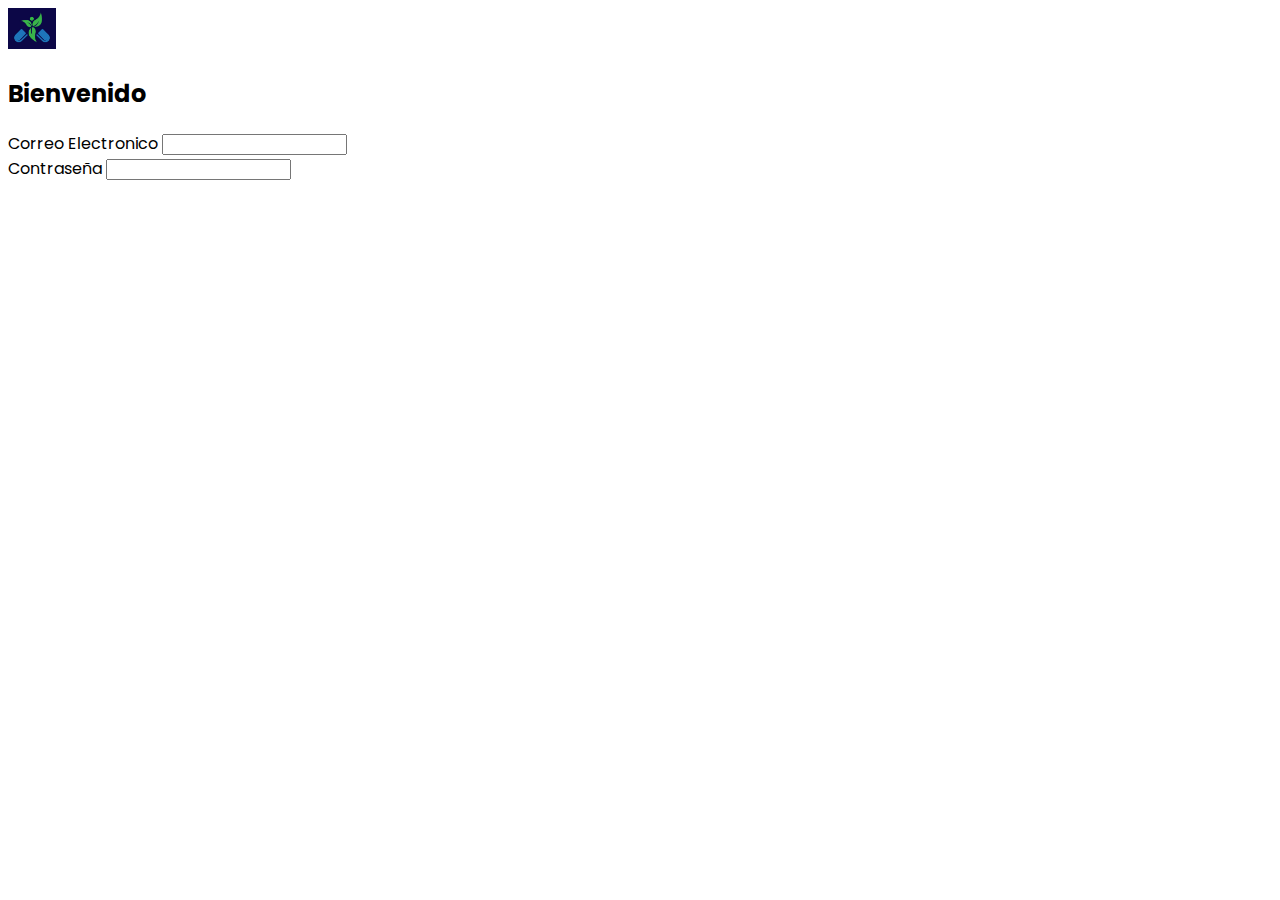
==== login.html @ 7645a0db "Se comenzo a trabajar la segunda columna agregando el logo hasta arriba y un mensaje de bienvenida. " ====
<!DOCTYPE html>
<html lang="en">
<head>
    <meta charset="UTF-8">
    <meta http-equiv="X-UA-Compatible" content="IE=edge">
    <meta name="viewport" content="width=device-width, initial-scale=1.0">
    <title>Inicio de Sesion</title>
    <!-- Link CSS -->
    <link rel="stylesheet" href="css/style.css">
    <!-- Link Bootstrap -->
    <link href="https://cdn.jsdelivr.net/npm/bootstrap@5.1.1/dist/css/bootstrap.min.css" rel="stylesheet" integrity="sha384-F3w7mX95PdgyTmZZMECAngseQB83DfGTowi0iMjiWaeVhAn4FJkqJByhZMI3AhiU" crossorigin="anonymous">
    <!-- Link Fuentes -->
    <link rel="preconnect" href="https://fonts.googleapis.com">
    <link rel="preconnect" href="https://fonts.gstatic.com" crossorigin>
    <link href="https://fonts.googleapis.com/css2?family=Poppins:ital,wght@0,400;0,600;0,700;1,300;1,400&display=swap" rel="stylesheet">
</head>
<body>
    <div class="container">
        <div class="row"> <!--Contenedor principal con una sola fila pero dos columnas-->
            <div class="col"> <!--La primera columna sera simplemente una imagen-->

            </div>
            <div class="col"> <!--La segunda columna seran los formularios y el logo-->
                <div class="text-end">
                    <img src="img/logofarnacia.png" width="48" class="rounded-circle" alt=""> <!--Logo-->
                </div>
                <h2 class="fw-bold text-center py-5">Bienvenido</h2>
                <!--Formularios-->
                <form action="#">
                    <div class="mb-4"> <!--Correo-->
                        <label for="correo" class="form-label">Correo Electronico</label>
                        <input type="correo" class="form-control" name="correo">
                    </div>
                    <div class="mb-4"> <!--Contraseña-->
                        <label for="contrasena" class="form-label">Contraseña</label>
                        <input type="contrasena" class="form-control" name="contrasena">
                    </div>
                </form>
            </div>
        </div>
    </div>


    <!-- Js bootstrap -->
    <script src="https://cdn.jsdelivr.net/npm/bootstrap@5.1.1/dist/js/bootstrap.bundle.min.js" integrity="sha384-/bQdsTh/da6pkI1MST/rWKFNjaCP5gBSY4sEBT38Q/9RBh9AH40zEOg7Hlq2THRZ" crossorigin="anonymous"></script>
    
</body>
</html>
---- css/style.css ----
@import url ('https://fonts.googleapis.com/css2? family = Benne & family = Open + Sans & display = swap');

body{
    font-family: 'Poppins', sans-serif;
}

.navbar .logo{
    width: 100px;
}

section{
    padding-top: 120px;
    padding-bottom: 120px;
}
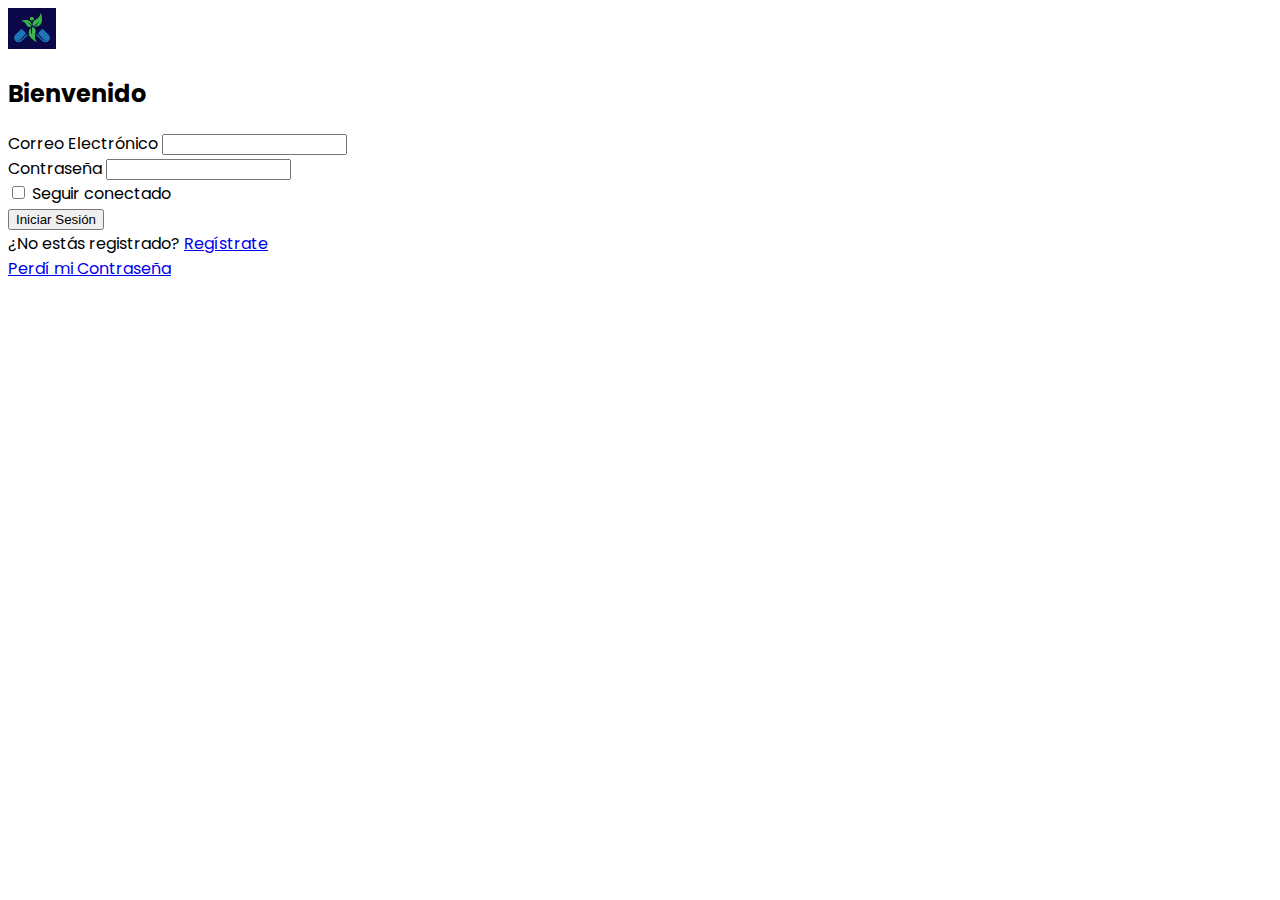
==== commit 0628573c: "Se agrego un checkbox para mantenerse conectado y los tipicos link para registrarse y por si se perd" ====
--- a/login.html
+++ b/login.html
@@ -28,12 +28,23 @@
                 <!--Formularios-->
                 <form action="#">
                     <div class="mb-4"> <!--Correo-->
-                        <label for="correo" class="form-label">Correo Electronico</label>
+                        <label for="correo" class="form-label">Correo Electrónico</label>
                         <input type="correo" class="form-control" name="correo">
                     </div>
                     <div class="mb-4"> <!--Contraseña-->
                         <label for="contrasena" class="form-label">Contraseña</label>
                         <input type="contrasena" class="form-control" name="contrasena">
+                    </div>
+                    <div class="mb-4 form-check"> <!--Mantenerse conectado-->
+                        <input type="checkbox" name="conectado" class="form-check-input">
+                        <label for="conectado" class="form-check-label">Seguir conectado</label>
+                    </div>
+                    <div class="d-grid"> <!--Buton para iniciar-->
+                        <button type="submit" class="btn btn-primary">Iniciar Sesión</button>
+                    </div>
+                    <div class="my-3">
+                        <span>¿No estás registrado? <a href="#">Regístrate</a></span> <br>
+                        <span><a href="#">Perdí mi Contraseña</a></span>
                     </div>
                 </form>
             </div>
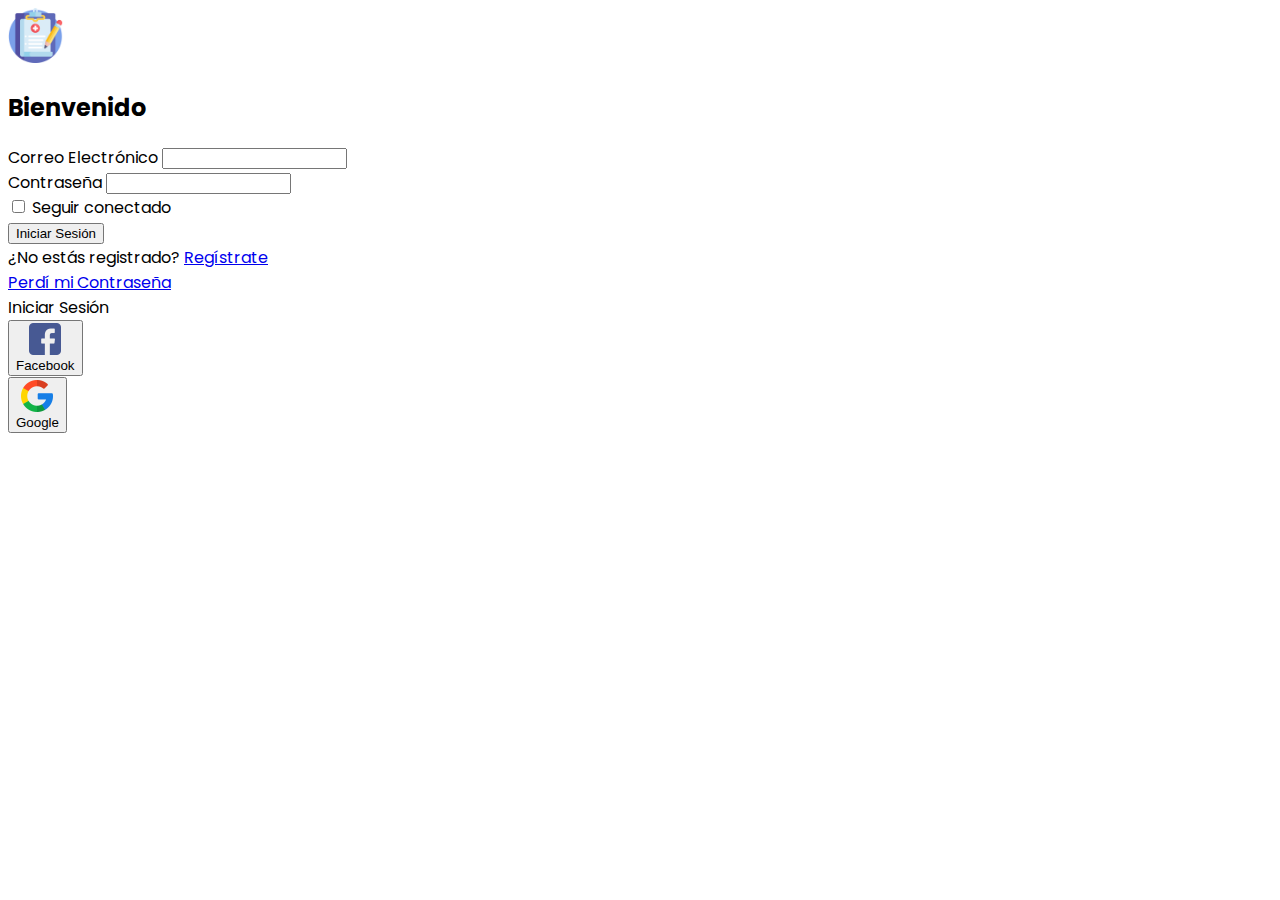
==== commit 133db101: "Se agrego la seccion de redes sociales con dos botones. Ademas de cambiar el logo" ====
--- a/login.html
+++ b/login.html
@@ -22,7 +22,7 @@
             </div>
             <div class="col"> <!--La segunda columna seran los formularios y el logo-->
                 <div class="text-end">
-                    <img src="img/logofarnacia.png" width="48" class="rounded-circle" alt=""> <!--Logo-->
+                    <img src="img/logofarmacia.png" width="55" alt=""> <!--Logo-->
                 </div>
                 <h2 class="fw-bold text-center py-5">Bienvenido</h2>
                 <!--Formularios-->
@@ -47,6 +47,38 @@
                         <span><a href="#">Perdí mi Contraseña</a></span>
                     </div>
                 </form>
+                <!--Redes Sociales-->
+                <div class="container w-100 my-5">
+                    <div class="row text-center">
+                        <div class="col-12">Iniciar Sesión</div>
+                    </div>
+                    <div class="row">
+                        <div class="col">
+                            <button class="btn btn-outline-primary w-100 my-1" >
+                                <div class="row align-items-center">
+                                    <div class="col-2">
+                                        <img src="img/facebook.png" width="32" alt="">
+                                    </div>
+                                    <div class="col-10 text-center">
+                                        Facebook
+                                    </div>
+                                </div>
+                            </button>
+                        </div>
+                        <div class="col">
+                            <button class="btn btn-outline-danger w-100 my-1" >
+                                <div class="row align-items-center">
+                                    <div class="col-2">
+                                        <img src="img/google.png" width="32" alt="">
+                                    </div>
+                                    <div class="col-10 text-center">
+                                        Google
+                                    </div>
+                                </div>
+                            </button>
+                        </div>
+                    </div>
+                </div>
             </div>
         </div>
     </div>
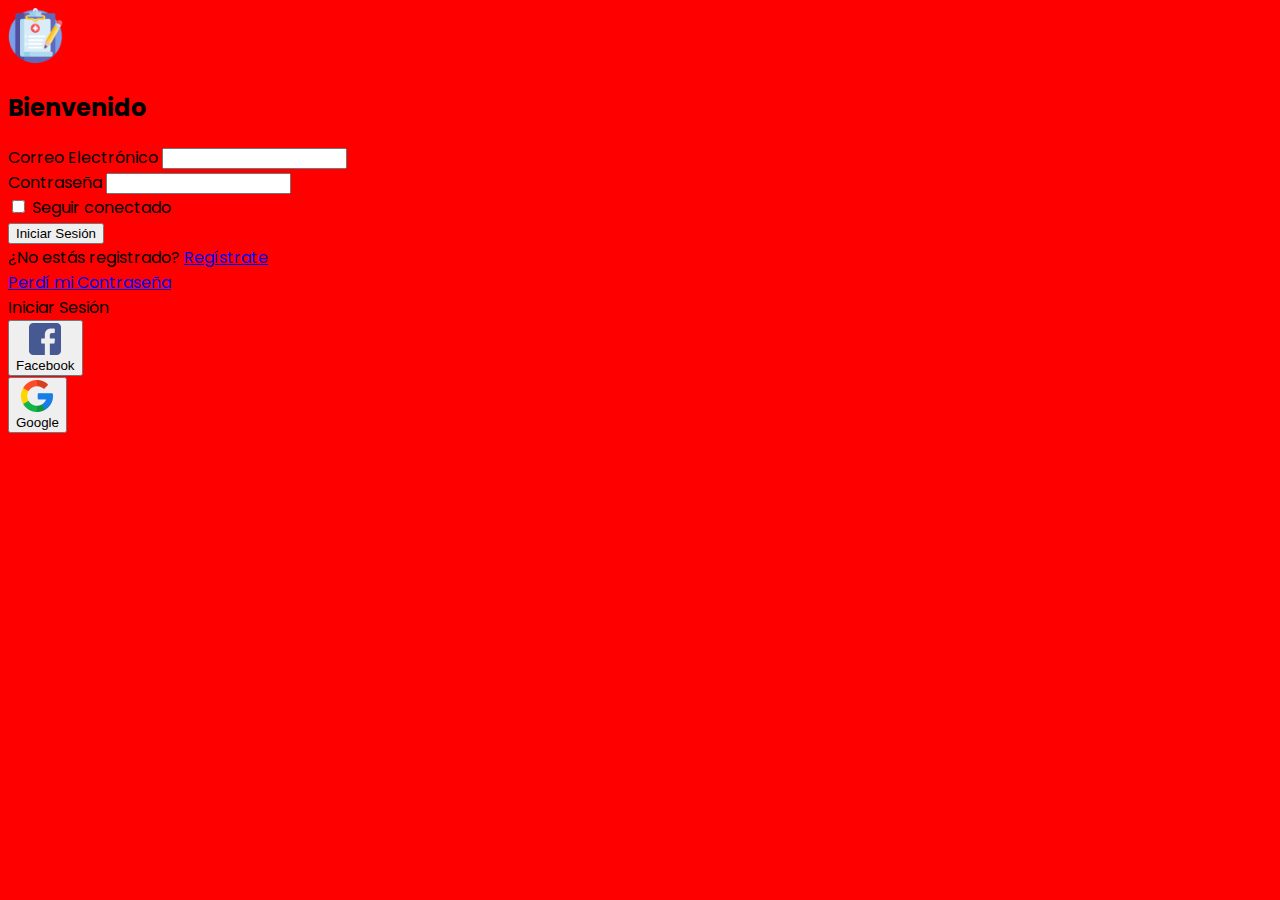
==== commit 0b7625bd: "Se agrega la imagen y se prueba con Css para hacerlo funcionar" ====
--- a/login.html
+++ b/login.html
@@ -4,7 +4,7 @@
     <meta charset="UTF-8">
     <meta http-equiv="X-UA-Compatible" content="IE=edge">
     <meta name="viewport" content="width=device-width, initial-scale=1.0">
-    <title>Inicio de Sesion</title>
+    
     <!-- Link CSS -->
     <link rel="stylesheet" href="css/style.css">
     <!-- Link Bootstrap -->
@@ -13,11 +13,14 @@
     <link rel="preconnect" href="https://fonts.googleapis.com">
     <link rel="preconnect" href="https://fonts.gstatic.com" crossorigin>
     <link href="https://fonts.googleapis.com/css2?family=Poppins:ital,wght@0,400;0,600;0,700;1,300;1,400&display=swap" rel="stylesheet">
+
+    <title>Inicio de Sesion</title>
 </head>
+
 <body>
     <div class="container">
         <div class="row"> <!--Contenedor principal con una sola fila pero dos columnas-->
-            <div class="col"> <!--La primera columna sera simplemente una imagen-->
+            <div class="col bg"> <!--La primera columna sera simplemente una imagen-->
 
             </div>
             <div class="col"> <!--La segunda columna seran los formularios y el logo-->
@@ -53,27 +56,24 @@
                         <div class="col-12">Iniciar Sesión</div>
                     </div>
                     <div class="row">
-                        <div class="col">
+                        <div class="col"> <!--Boton Facebook-->
                             <button class="btn btn-outline-primary w-100 my-1" >
                                 <div class="row align-items-center">
                                     <div class="col-2">
                                         <img src="img/facebook.png" width="32" alt="">
                                     </div>
-                                    <div class="col-10 text-center">
-                                        Facebook
-                                    </div>
+                                    <div class="col-10 text-center">Facebook</div>
                                 </div>
                             </button>
                         </div>
-                        <div class="col">
+
+                        <div class="col"> <!--Boton Google-->
                             <button class="btn btn-outline-danger w-100 my-1" >
                                 <div class="row align-items-center">
                                     <div class="col-2">
                                         <img src="img/google.png" width="32" alt="">
                                     </div>
-                                    <div class="col-10 text-center">
-                                        Google
-                                    </div>
+                                    <div class="col-10 text-center">Google</div>
                                 </div>
                             </button>
                         </div>
--- a/css/style.css
+++ b/css/style.css
@@ -1,14 +1,12 @@
-@import url ('https://fonts.googleapis.com/css2? family = Benne & family = Open + Sans & display = swap');
-
 body{
     font-family: 'Poppins', sans-serif;
+    background-color: red;
 }
+p {
+    color: red;
+  }
 
-.navbar .logo{
-    width: 100px;
-}
-
-section{
-    padding-top: 120px;
-    padding-bottom: 120px;
-}
+.bg{
+    background-image: url(img/col1.jpg);
+    background-position: center center;
+}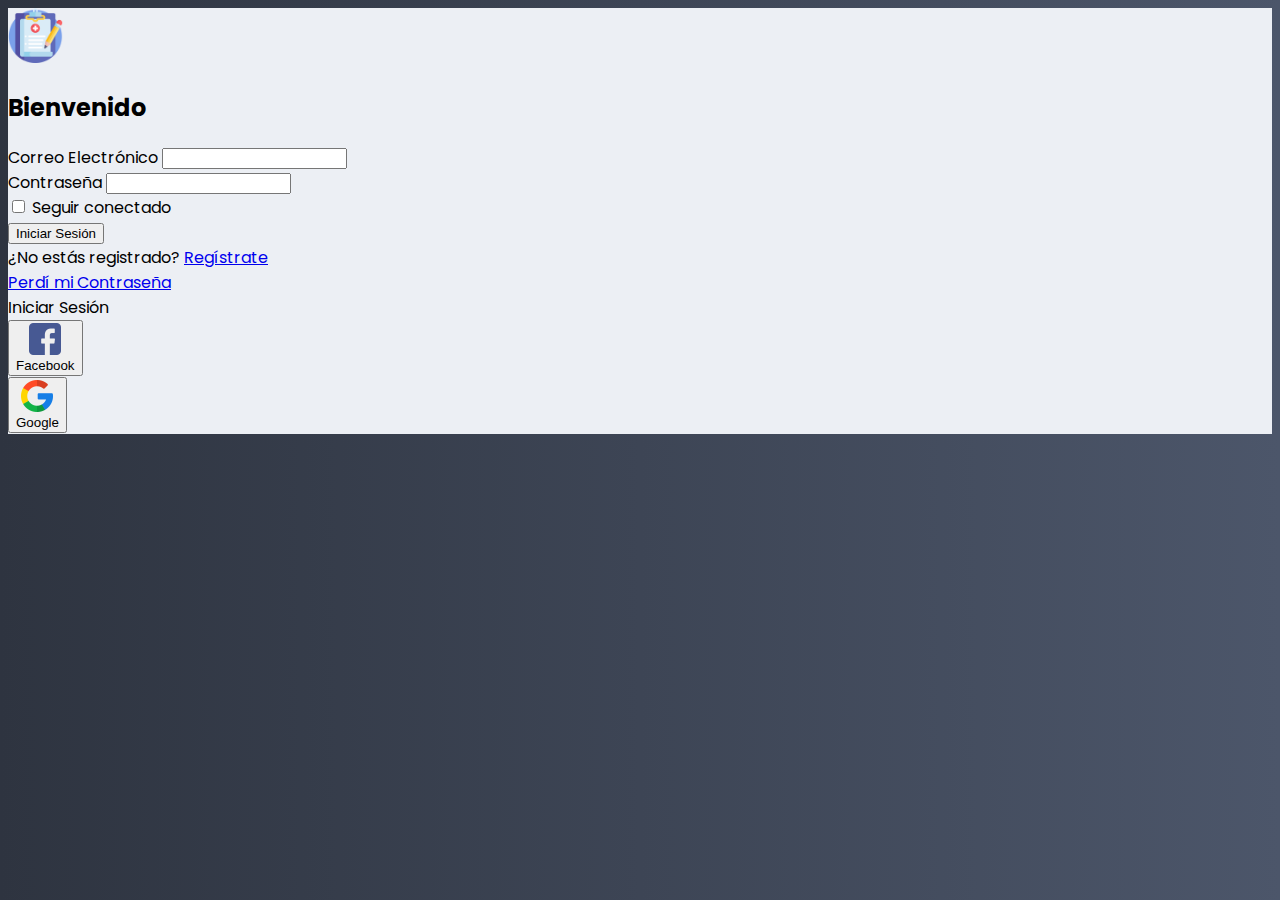
==== commit b5e74109: "Se agregaron algunos estilos css para la imagen y colores de fondo" ====
--- a/login.html
+++ b/login.html
@@ -18,7 +18,7 @@
 </head>
 
 <body>
-    <div class="container">
+    <div class="container w-75 bg-principal mt-5 rounded mb-5" >
         <div class="row"> <!--Contenedor principal con una sola fila pero dos columnas-->
             <div class="col bg"> <!--La primera columna sera simplemente una imagen-->
 
--- a/css/style.css
+++ b/css/style.css
@@ -1,12 +1,14 @@
 body{
     font-family: 'Poppins', sans-serif;
-    background-color: red;
+    background:#2E3440;
+    background: linear-gradient(to right,#2E3440, #4C566A);
 }
-p {
-    color: red;
-  }
 
 .bg{
-    background-image: url(img/col1.jpg);
+    background-image: url(../img/col1.png);
     background-position: center center;
+    background-size: cover;
+}
+.bg-principal{
+    background: #ECEFF4;
 }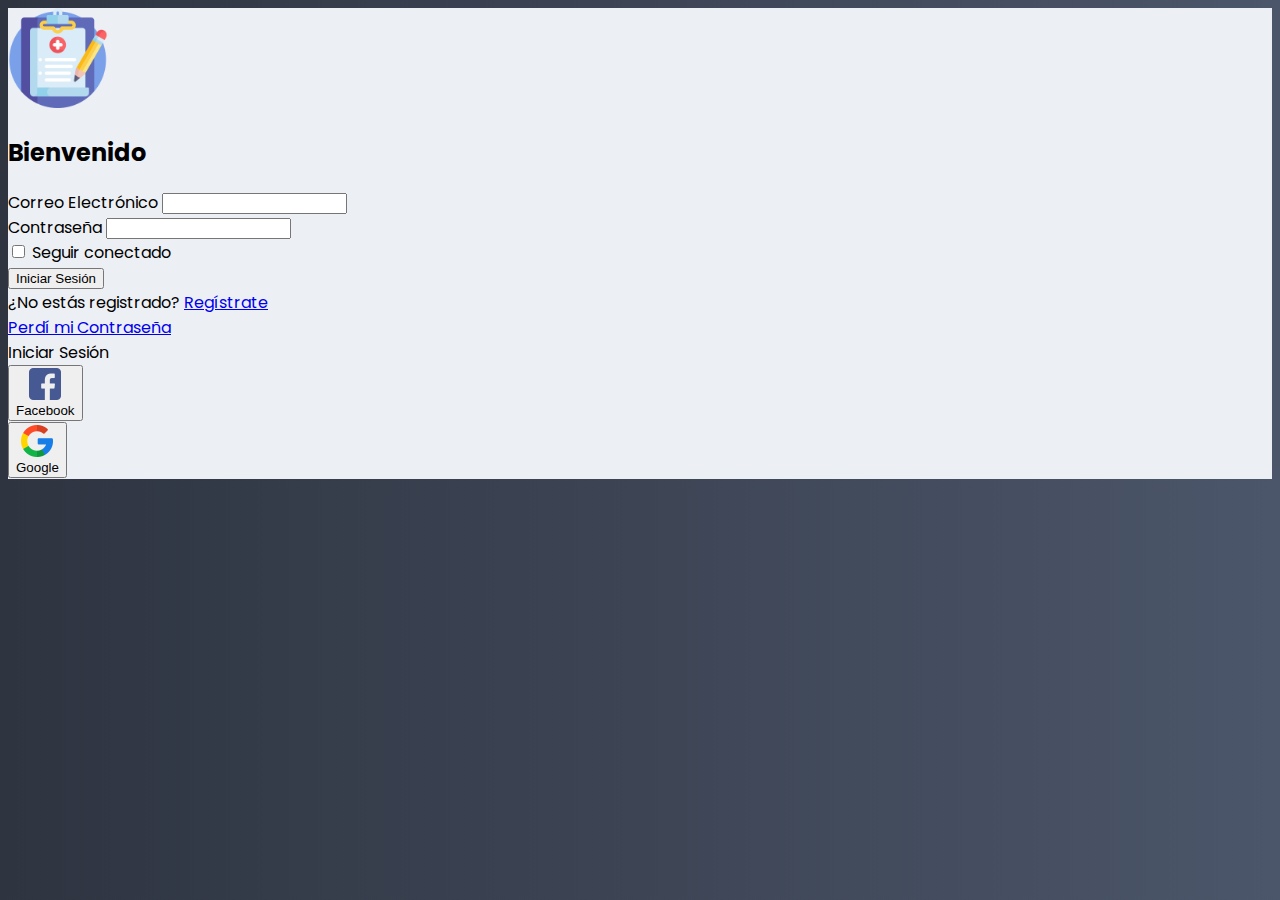
==== commit 8ab2d4c3: "Se agrego lo responsivo de la parte derecha con los formularios y botones. Se alineo el logo" ====
--- a/login.html
+++ b/login.html
@@ -18,14 +18,13 @@
 </head>
 
 <body>
-    <div class="container w-75 bg-principal mt-5 rounded mb-5" >
-        <div class="row"> <!--Contenedor principal con una sola fila pero dos columnas-->
-            <div class="col bg"> <!--La primera columna sera simplemente una imagen-->
-
+    <div class="container w-75 bg-principal mt-5 rounded mb-5 shadow" >
+        <div class="row align-items-stretch"> <!--Contenedor principal con una sola fila pero dos columnas-->
+            <div class="col bg  d-none d-lg-block col-md-5 col-lg-5 col-xl-6 rounded"> <!--La primera columna sera simplemente una imagen-->
             </div>
-            <div class="col"> <!--La segunda columna seran los formularios y el logo-->
-                <div class="text-end">
-                    <img src="img/logofarmacia.png" width="55" alt=""> <!--Logo-->
+            <div class="col p-5 rounded-end"> <!--La segunda columna seran los formularios y el logo-->
+                <div class="text-end text-center">
+                    <img src="img/logofarmacia.png" width="100" alt=""> <!--Logo-->
                 </div>
                 <h2 class="fw-bold text-center py-5">Bienvenido</h2>
                 <!--Formularios-->
@@ -59,10 +58,10 @@
                         <div class="col"> <!--Boton Facebook-->
                             <button class="btn btn-outline-primary w-100 my-1" >
                                 <div class="row align-items-center">
-                                    <div class="col-2">
+                                    <div class="col-2 d-none d-md-block">
                                         <img src="img/facebook.png" width="32" alt="">
                                     </div>
-                                    <div class="col-10 text-center">Facebook</div>
+                                    <div class="col-12 col-md-10 text-center">Facebook</div>
                                 </div>
                             </button>
                         </div>
@@ -70,10 +69,10 @@
                         <div class="col"> <!--Boton Google-->
                             <button class="btn btn-outline-danger w-100 my-1" >
                                 <div class="row align-items-center">
-                                    <div class="col-2">
+                                    <div class="col-2 d-none d-md-block">
                                         <img src="img/google.png" width="32" alt="">
                                     </div>
-                                    <div class="col-10 text-center">Google</div>
+                                    <div class="col-12 col-md-10 text-center">Google</div>
                                 </div>
                             </button>
                         </div>
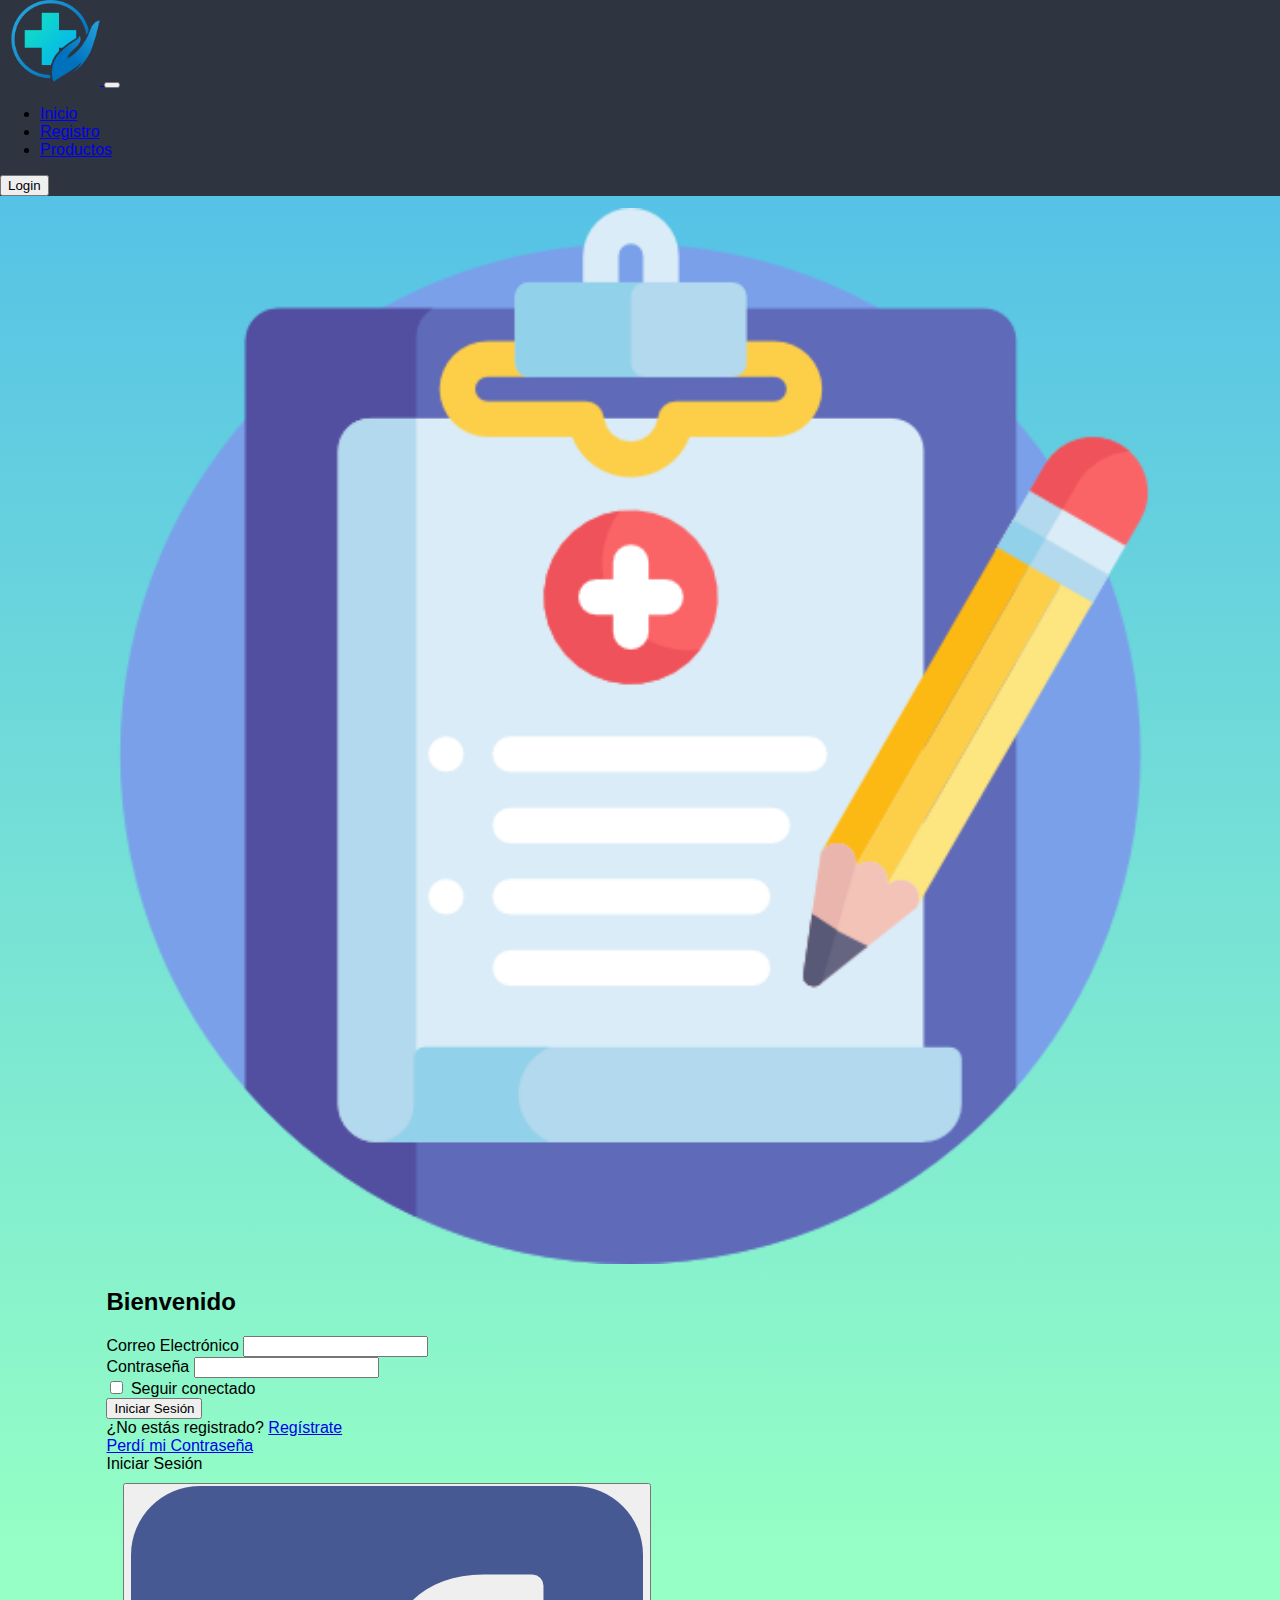
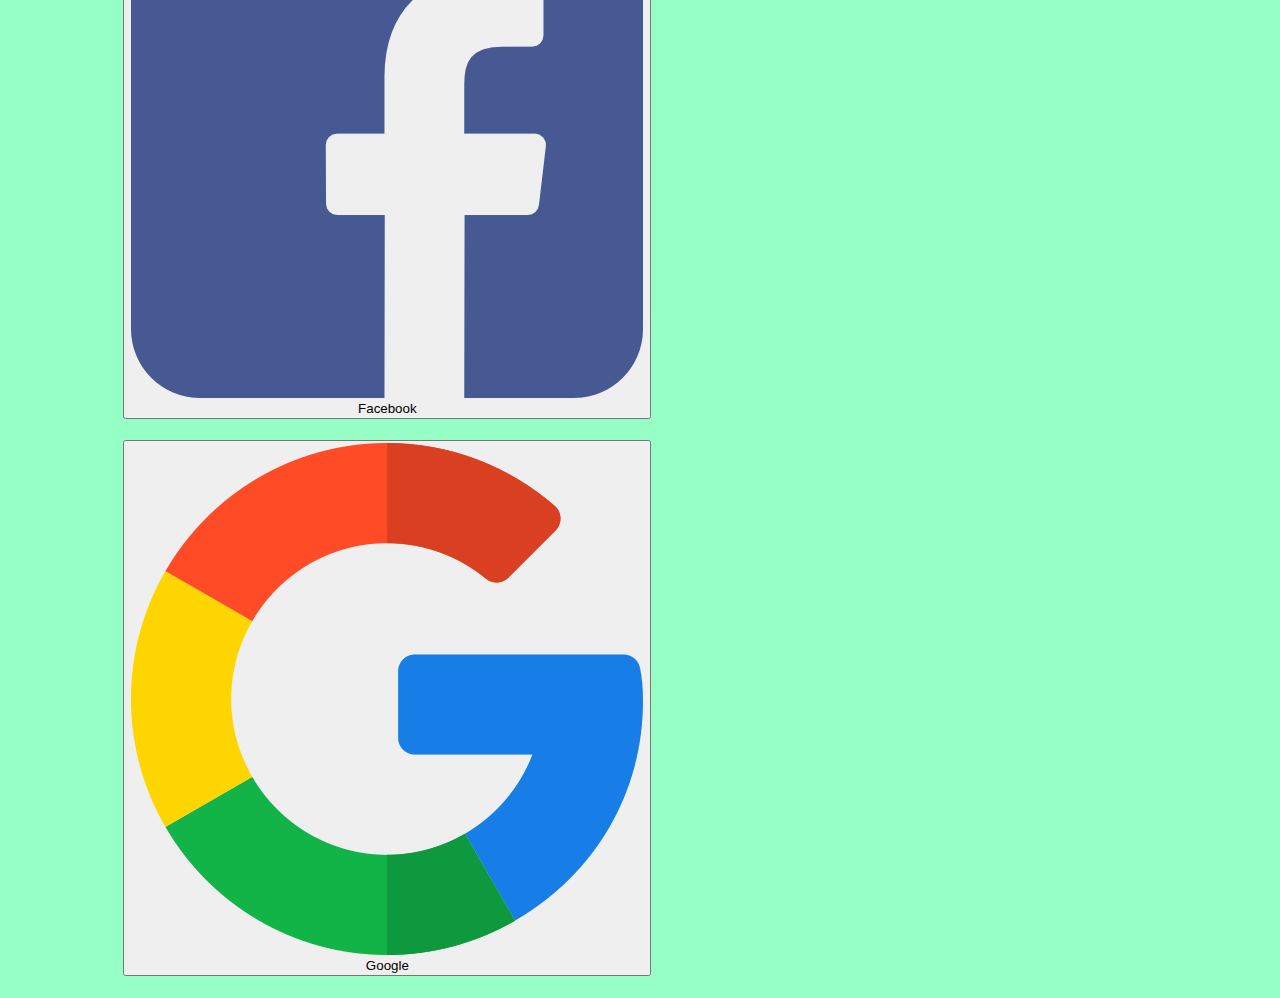
==== commit 6ad1fd62: "Se unio todo el proyecto de las diferentes ramas en uno unico en la rama master" ====
--- a/login.html
+++ b/login.html
@@ -18,7 +18,35 @@
 </head>
 
 <body>
-    <div class="container w-75 bg-principal mt-5 rounded mb-5 shadow" >
+
+            <!-- Menu -->
+            <nav class="navbar navbar-expand-lg py-2 sticky-top navbar-dark navbar-color">
+                <div class="container">
+                  <a class="navbar-brand" href="#">
+                    <img class="logo" src="img/logo.png" alt="">
+                  </a>
+                  <button class="navbar-toggler" type="button" data-bs-toggle="collapse" data-bs-target="#navbarNav" aria-controls="navbarNav" aria-expanded="false" aria-label="Toggle navigation">
+                    <span class="navbar-toggler-icon"></span>
+                  </button>
+                  <div class="collapse navbar-collapse" id="navbarNav">
+                    <ul class="navbar-nav ms-auto">
+                      <li class="nav-item">
+                        <a class="nav-link active" aria-current="page" href="index.html">Inicio</a>
+                      </li>
+                      <li class="nav-item">
+                        <a class="nav-link" href="usuarios.html">Registro</a>
+                      </li>
+                      <li class="nav-item">
+                        <a class="nav-link" href="productos.html">Productos</a>
+                      </li>
+                    </ul>
+                    <a href="login.html"><input type="button" value="Login"></a>
+                  </div>
+                </div>
+              </nav>
+            <!-- FIN DEL MENU -->
+
+    <div class="container w-75 bg-principal mt-5 rounded mb-5 shadow color" >
         <div class="row align-items-stretch"> <!--Contenedor principal con una sola fila pero dos columnas-->
             <div class="col bg  d-none d-lg-block col-md-5 col-lg-5 col-xl-6 rounded"> <!--La primera columna sera simplemente una imagen-->
             </div>
--- a/css/style.css
+++ b/css/style.css
@@ -1,8 +1,20 @@
+@import url('https://fonts.googleapis.com/css2?family=Montserrat:wght@300&display=swap');
+
+*{
+    box-sizing: border-box;
+}
+
 body{
     font-family: 'Poppins', sans-serif;
-    background:#2E3440;
-    background: linear-gradient(to right,#2E3440, #4C566A);
-}
+    font-family: Arial, Helvetica, sans-serif;
+    margin: 0;
+    /*background: url(../img/img1.jpg);*/
+    background-size: cover;
+    background-attachment: fixed;
+    background: linear-gradient(0deg, rgb(149, 255, 197)40%,rgb(77, 185, 235));
+}
+
+/* LOGIN */
 
 .bg{
     background-image: url(../img/col1.png);
@@ -11,4 +23,270 @@
 }
 .bg-principal{
     background: #ECEFF4;
-}+}
+
+.color{
+    background-color:wheat;
+}
+
+/* INDEX */
+.navbar .logo{
+    width: 100px;
+}
+
+h1{
+    font-size: 180%;
+    word-spacing: 2px;
+    text-align: center;
+    margin-bottom: 30px;
+    letter-spacing: 1px;
+    color: #222fe6;
+    
+}
+
+section{
+    padding-top: 80px;
+    padding-bottom: 80px;
+    background-color: rgb(178, 187, 187);
+}
+
+.cont{
+    background-color: rgb(168, 166, 159);
+}
+
+.meals-showcase{
+    display: block;
+    float: left;
+    width: 25%;
+}
+
+.col {
+	display: block;
+	float:left;
+	margin: 1% 0 1% 1.6%;
+}
+
+.span-1-of-4 {
+	width: 23.8%; 
+}
+
+.icon-big{
+    font-size: 350%;
+    display: block;
+    color: #222fe6;
+    margin-bottom: 10px;
+}
+.icon-small{
+    display: inline-block;
+    width: 30px;
+    text-align: center;
+}
+
+h4{
+    font-size: 110%;
+    margin-bottom: 15px;
+}
+
+.box p{
+    font-size: 90%;
+    line-height: 145%;
+}
+
+h1:after{  /*--la pequeña linea naranja---*/
+    display: block;
+    height: 2px;
+    background-color: #050505;
+    content: " ";
+    width: 120px;
+    margin: 0 auto;
+    margin-top: 20px;
+}
+
+.row{
+    max-width: 1140px;
+    margin: 0 auto;
+}
+
+h1,h4,h5{
+    font-weight: 300;
+    text-transform: uppercase;
+}
+
+header{
+    font-size: 20px;
+    color: #fff;
+    background-size: cover;
+    background-position: center;
+    height: 100vh;
+}
+
+.contenedor img{
+    width: 80%;
+    height: 65%;
+    transform: scale(1.15);
+    transition: transform 0.5s, opacity 0.5s;
+    opacity: 0.5;
+    margin-top: 10%;
+    margin-left: 5%;
+    margin-bottom: 10%;
+    margin-right: 5%;
+}
+
+.contenedor img:hover{
+    transform: scale(1.03);
+    opacity: 1;
+    border: 4px solid;
+    border-color:  #222fe6;;
+}
+
+.contenedor{
+    position: relative;
+    display: inline-block;
+    text-align: center;
+}
+
+.centrado{
+    position: absolute;
+    top: 50%;
+    left: 46%;
+    transform: translate(-50%, -50%);
+    color:black;
+    font-family: 'algerian';
+}
+
+table{
+    border-collapse: collapse;
+    
+}
+
+/* PRODUCTOS */
+
+img{
+    width: 100%;
+}
+
+.navbar-color {
+    background:#2E3440;
+}
+
+.producto-color {
+    background: rgb(255,255,255);
+    background: linear-gradient(0deg, rgb(149, 255, 197)40%,rgb(77, 185, 235));
+    background-repeat: repeat-x;
+    background-size: 75%;
+    margin-top: -20px;
+}
+
+.card-border{
+    border: solid 10px white;
+    border-radius: 50px;
+    overflow: hidden;
+    transition: all ease-out 0.2s;
+}
+
+.card-border:hover{
+    transform: scale(1.05);
+}
+.iconbox{
+    width: 54px;
+    height: 54px;
+    display: flex;
+    align-items: center;
+    justify-content: center;
+    background-color: var(white);
+    color: rgb(241, 14, 14);
+    font-size:32px;
+    border-radius: 100px;
+    flex: none;
+}
+
+
+#anuncio{
+    background: rgb(173, 173, 173);
+    background-repeat: repeat-x;
+    background-size: 75%;
+    margin-top: -20px;
+    position: relative;
+    align-items: center;
+    justify-content: center;
+}
+
+.bg-trans{
+    border: solid 1px #000000;
+}
+
+/* USUARIOS */
+
+.contenedor{
+    width: 100%;
+    padding: 15px;
+}
+.formulario{
+    background: #fff;
+    margin-top: 150px;
+    padding: 3px;
+}
+
+h1{
+    text-align: center;
+    color: #1a2537;
+    font-size: 40px;
+}
+
+input[type="text"],
+input[type="password"]{
+    font-size: 20px;
+    width: 82%;
+    padding: 10px;
+    border: none;
+}
+.input-contenedor{
+    margin-bottom: 15px;
+    border: 1px solid #aaa;
+}
+
+.icon{
+    min-width: 50px;
+    text-align: center;
+    color: #999;
+}
+
+.button{
+    border: none;
+    width: 100%;
+    color: white;
+    font-size: 20px;
+    background: #1a2537;
+    padding: 15px 20px;
+    border-radius: 5px;
+    cursor: pointer;
+}
+
+.button:hover{
+    background: cadetblue;
+}
+
+p{
+    text-align: center;
+}
+
+.link{
+    text-decoration: none;
+    color: #1a2537;
+    font-weight: 600;
+}
+
+.link:hover{
+    color:cadetblue;
+}
+
+@media(min-width:768px)
+{
+    .formulario{
+        margin: auto;
+        width: 500px;
+        margin-top: 150;
+        border-radius: 2%;
+    }
+}
+
